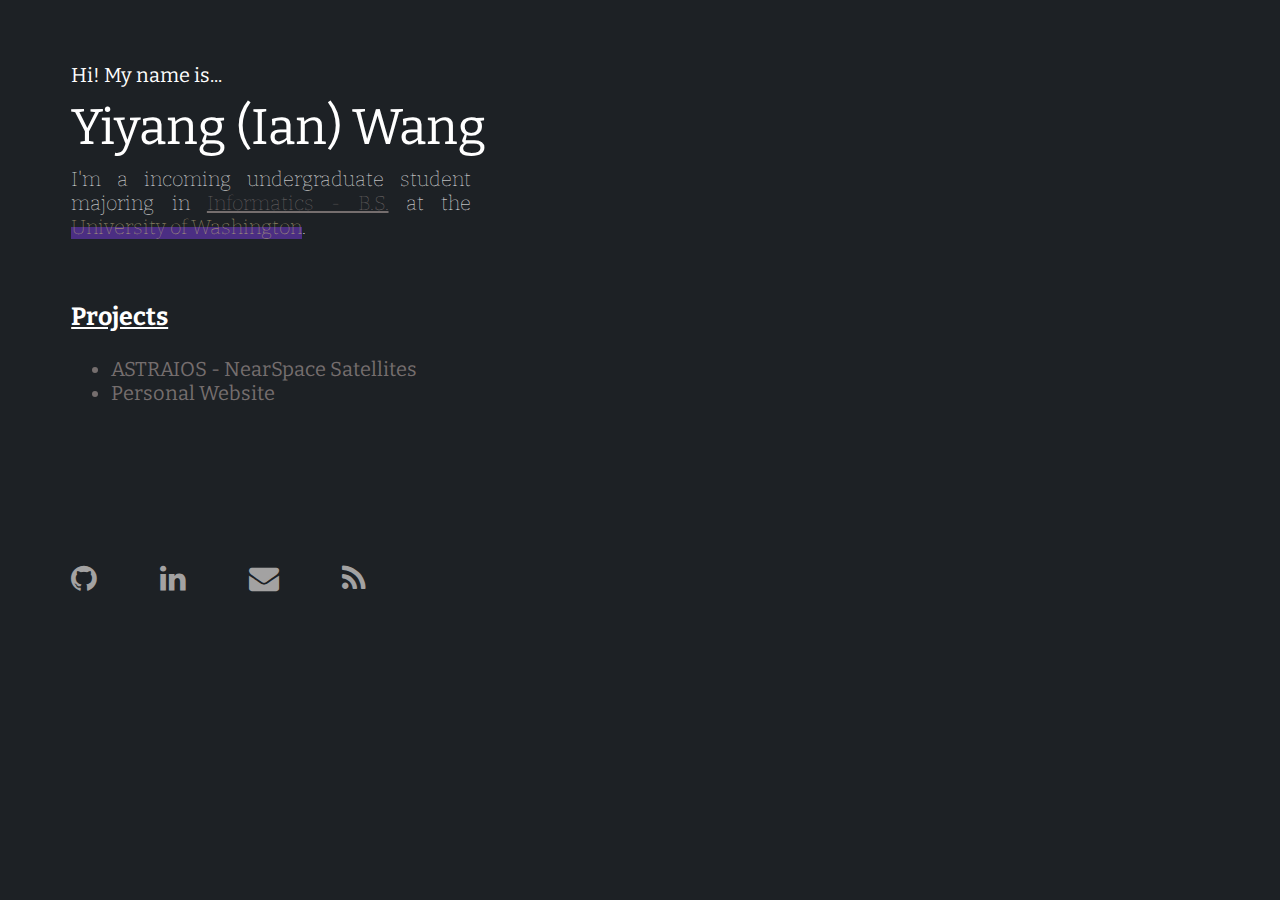
==== index.html @ dc4ae9c6 "scalingmobile" ====
<!DOCTYPE html>
<html>
    <head>
        <!--Title-->
        <title>Yiyang Wang</title>
        <meta charset = "UTF-8">
        <meta name = "description" content = "Yiyang's Personal Website">
        <meta name = "author" content = "Yiyang Wang">
        <meta name = "keywords" content= "YiyangWang, Yiyang Wang, Ian Wang, Ian, Yiyang, iwangy">
        <!--Style Setup-->
        <!-- <meta name="viewport" content="width=device-width, initial-scale=1.0"> -->
        <meta name="viewport" content="width=device-width, initial-scale = 0.86, maximum-scale=3.0, minimum-scale=0.86">
        <!-- <meta name=“viewport” content=“width=device-width; initial-scale = 1.0; maximum-scale=1.0; user-scalable=no” /> -->
        <link rel="stylesheet" type="text/css" href="main.css">
        <link rel="stylesheet" href="https://fonts.googleapis.com/css?family=Bitter">
        <link rel="stylesheet" href="https://cdnjs.cloudflare.com/ajax/libs/font-awesome/4.7.0/css/font-awesome.min.css">
        
    </head>
    <body>
        <div class = "intro">
            <div class= "intro-greeting">
                Hi! My name is...
            </div>
            <div class = "intro-name">
                <strong>Yiyang (Ian) Wang</strong>
            </div>
            <div class = "intro-desc">
                I'm a incoming undergraduate student majoring in <a class="informatics" href ="https://ischool.uw.edu/programs/informatics">Informatics - B.S.</a> at the <span class = 'uw' style = 'color:#b7a57a'> University of Washington</span>.
            </div>
        </div>
        <div class ="content">
            <div class = "content-projects">
                <strong><u>Projects</u></strong>
                <ul>
                    <a class = projects href = "https://github.com/iwangy/ASTRAIOS" style= "text-decoration: none"><li>ASTRAIOS - NearSpace Satellites</li></a>
                    <a class = projects href = "https://github.com/iwangy/iwangy.github.io" style= "text-decoration: none"><li>Personal Website</li></a>
                </ul>
            </div>

            <div class = "content-social">
                <!--GitHub, Linkedin, Email-->
                <a class = social href = "http://github.com/iwangy"><i class = "fa fa-github" style="font-size:30px; color:rgb(163, 162, 162)"></i></a>
                <a class = social href = "https://www.linkedin.com/in/yiyangiwang/"><i class = "fa fa-linkedin" style = "font-size:30px;color:rgb(163, 162, 162)" ></i></a>
                <a class = social href = "mailto:ianuw@uw.edu"><i class = "fa fa-envelope" style = "font-size:30px; color:rgb(163, 162, 162)"></i></a>
                <a class = social href = "http://iwangy.github.io"><i class = "fa fa-rss" style = "font-size:30px; color: rgb(163, 162, 162)"></i></div></a>
                
            </div>
            
        </div>
        


        

    </body>

</html>
---- main.css ----
body{
    overflow: auto;
    text-align:justify;
    background-color:#1D2125;
    font-family: 'Bitter', sans-serif;
    -webkit-animation: fadein 2s; /* Safari, Chrome and Opera > 12.1 */
       -moz-animation: fadein 2s; /* Firefox < 16 */
        -ms-animation: fadein 2s; /* Internet Explorer */
         -o-animation: fadein 2s; /* Opera < 12.1 */
            animation: fadein 2s;

}
@keyframes fadein {
    from { opacity: 0; }
    to   { opacity: 1; }
}

/* Firefox < 16 */
@-moz-keyframes fadein {
    from { opacity: 0; }
    to   { opacity: 1; }
}

/* Safari, Chrome and Opera > 12.1 */
@-webkit-keyframes fadein {
    from { opacity: 0; }
    to   { opacity: 1; }
}

/* Internet Explorer */
@-ms-keyframes fadein {
    from { opacity: 0; }
    to   { opacity: 1; }
}

/* Opera < 12.1 */
@-o-keyframes fadein {
    from { opacity: 0; }
    to   { opacity: 1; }
}

.uw{
       
    background: -webkit-linear-gradient(#00000000 50%,#4b2e83 50%);
    
    /*-webkit-background-clip:text;*/
    /*-webkit-text-fill-color: transparent;*/
}

a:link, a:visited{
    color:rgb(117, 110, 110);
}

a:hover, a:active{
    color: #b7a57a;
    text-decoration:none;
}


i{
    display: inline-block;
    padding-right:5%;
}

.intro{
    width:500px;
    margin-top:5%;
    margin-left:5%;
    color:#FFF;
}

.intro-greeting{
    width:200px;
    font-size: 20px;
    padding-bottom:2%;
}

.intro-name{
    width:450px;
    font-size:50px;
    font-weight:300;  
    padding-bottom:2%;  
}

.intro-desc{
    /* overflow-wrap:break-word; */
    width:400px;
    font-size:20px;
    font-weight:50;
}

.content{
    margin-left:5%;
    margin-top:4%;   
}

.content-projects{
    padding-top:0.5em;
    padding-bottom:0.5em;
    color:#FFF;
    font-size:25px;

}
a.projects{
    font-size:20px;
    margin:0;
    padding:0;
}
.content-social{
    margin-top:10%;
}
.social{
    display:inline;
    margin-right:0px;
}

.fa-github:hover{
    color:#b7a57a !important;
}

.fa-linkedin:hover{
    color:#b7a57a !important;
}

.fa-envelope:hover{
    color:#b7a57a !important;
}

.fa-rss:hover{
    color:#b7a57a !important;
}
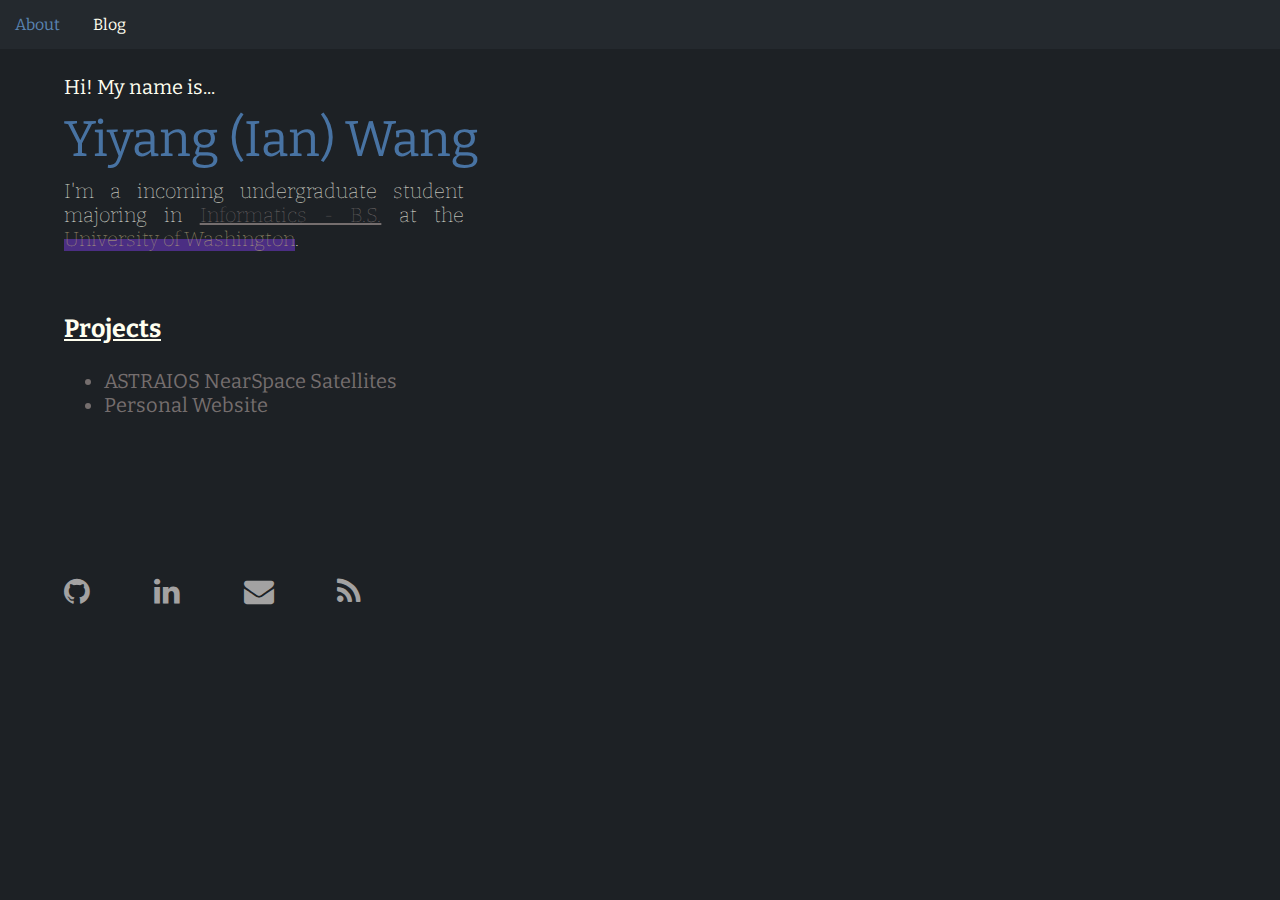
==== commit e800315e: "added blog page & stylistic changes" ====
--- a/index.html
+++ b/index.html
@@ -17,12 +17,18 @@
         
     </head>
     <body>
+        <div class = "nav">
+            <ul>
+                <li><a href ="yiyangwang.me" style="color:#5A84B3">About</a></li>
+                <li><a href ="#">Blog</a></li>
+            </ul>
+        </div> 
         <div class = "intro">
             <div class= "intro-greeting">
                 Hi! My name is...
             </div>
             <div class = "intro-name">
-                <strong>Yiyang (Ian) Wang</strong>
+                <strong id = "name">Yiyang (Ian) Wang</strong>
             </div>
             <div class = "intro-desc">
                 I'm a incoming undergraduate student majoring in <a class="informatics" href ="https://ischool.uw.edu/programs/informatics">Informatics - B.S.</a> at the <span class = 'uw' style = 'color:#b7a57a'> University of Washington</span>.
@@ -32,7 +38,7 @@
             <div class = "content-projects">
                 <strong><u>Projects</u></strong>
                 <ul>
-                    <a class = projects href = "https://github.com/iwangy/ASTRAIOS" style= "text-decoration: none"><li>ASTRAIOS - NearSpace Satellites</li></a>
+                    <a class = projects href = "https://github.com/iwangy/ASTRAIOS" style= "text-decoration: none"><li>ASTRAIOS NearSpace Satellites</li></a>
                     <a class = projects href = "https://github.com/iwangy/iwangy.github.io" style= "text-decoration: none"><li>Personal Website</li></a>
                 </ul>
             </div>
--- a/main.css
+++ b/main.css
@@ -1,5 +1,6 @@
 body{
-    overflow: auto;
+    margin:0px;
+    overflow: hidden;
     text-align:justify;
     background-color:#1D2125;
     font-family: 'Bitter', sans-serif;
@@ -10,6 +11,7 @@
             animation: fadein 2s;
 
 }
+
 @keyframes fadein {
     from { opacity: 0; }
     to   { opacity: 1; }
@@ -39,12 +41,14 @@
     to   { opacity: 1; }
 }
 
-.uw{
-       
+.uw{ 
     background: -webkit-linear-gradient(#00000000 50%,#4b2e83 50%);
-    
     /*-webkit-background-clip:text;*/
     /*-webkit-text-fill-color: transparent;*/
+}
+
+#name{
+    color:rgb(72, 115, 163);
 }
 
 a:link, a:visited{
@@ -52,10 +56,9 @@
 }
 
 a:hover, a:active{
-    color: #b7a57a;
+    color:#5A84B3;
     text-decoration:none;
 }
-
 
 i{
     display: inline-block;
@@ -64,19 +67,19 @@
 
 .intro{
     width:500px;
-    margin-top:5%;
+    margin-top:2%;
     margin-left:5%;
-    color:#FFF;
+    color:#fffff0;
 }
 
 .intro-greeting{
-    width:200px;
+    width:275px;
     font-size: 20px;
     padding-bottom:2%;
 }
 
 .intro-name{
-    width:450px;
+    width:460px;
     font-size:50px;
     font-weight:300;  
     padding-bottom:2%;  
@@ -95,38 +98,71 @@
 }
 
 .content-projects{
+    display:inline-block;
     padding-top:0.5em;
     padding-bottom:0.5em;
-    color:#FFF;
+    color:#fffff0;
     font-size:25px;
+}
 
-}
 a.projects{
     font-size:20px;
     margin:0;
     padding:0;
 }
+
 .content-social{
     margin-top:10%;
 }
+
 .social{
     display:inline;
     margin-right:0px;
 }
 
-.fa-github:hover{
-    color:#b7a57a !important;
+.fa:hover{
+    color:#5A84B3 !important;
+}
+.nav{
+    margin:0px;
+}
+.nav li{
+    display:inline-block;
+}
+.nav ul{
+    list-style-type: none;
+    margin:0;
+    padding: 10px 0px;
+    overflow: hidden;
+    background-color: #24292E;
 }
 
-.fa-linkedin:hover{
-    color:#b7a57a !important;
+.nav li a{
+    display:block;
+    color:#fffff0;
+    text-align:center;
+    padding:5px 15px;
+    text-decoration: none;
+    transition: all 0.3s ease 0s;
 }
 
-.fa-envelope:hover{
-    color:#b7a57a !important;
+.nav li a:hover{
+    color:#5A84B3;
 }
 
-.fa-rss:hover{
-    color:#b7a57a !important;
+.blog{
+    margin-left:5%
+}
+#blogtitle{
+    color: #5A84B3;
+    font-size: 50px;
+    margin-bottom:10px;
+}
+#blogdesc{
+    color:#fffff0;
 }
 
+.blog-content{
+    margin-top:10%;
+    color:#a9a9a9;
+}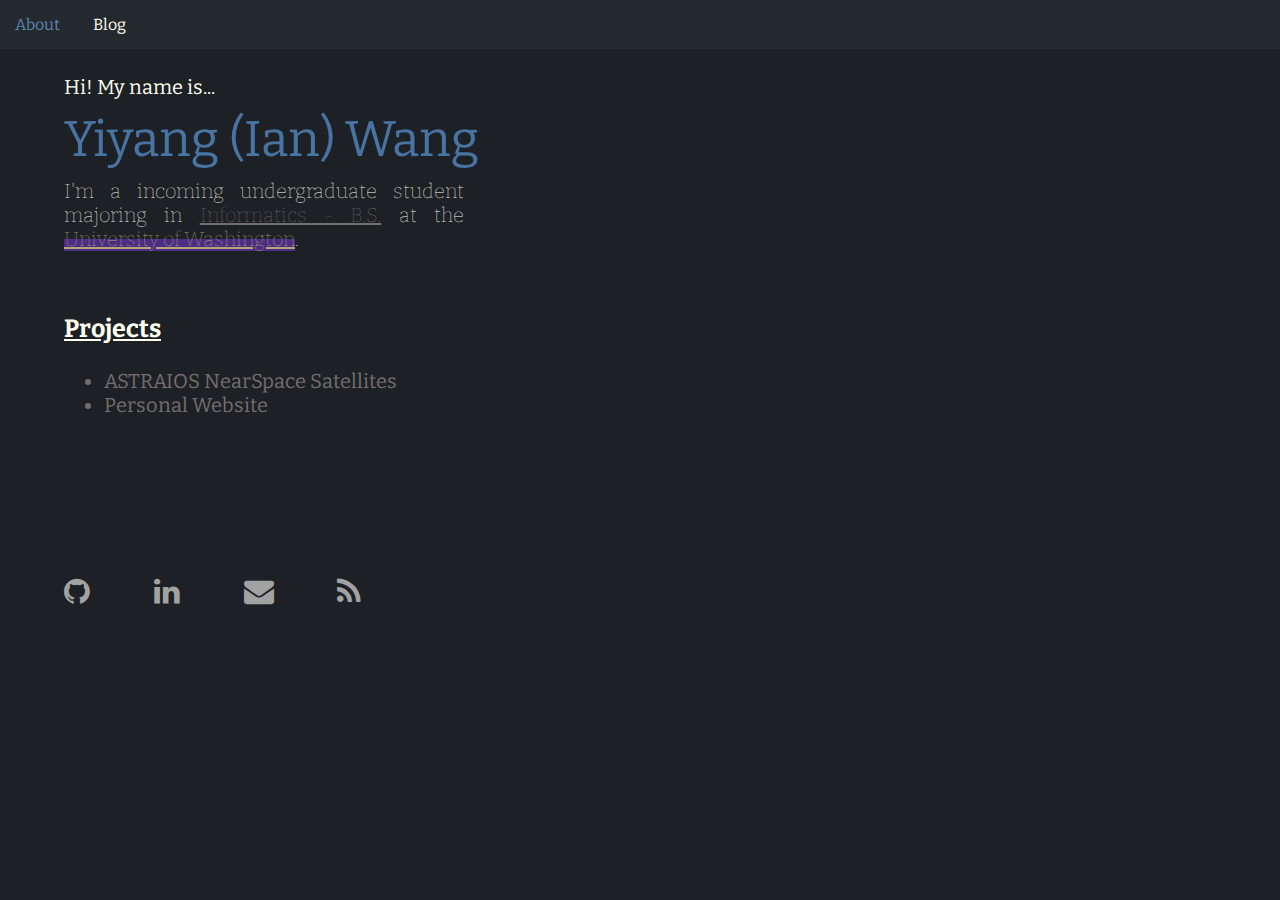
==== commit 659ade76: "link fixes" ====
--- a/index.html
+++ b/index.html
@@ -14,13 +14,23 @@
         <link rel="stylesheet" type="text/css" href="main.css">
         <link rel="stylesheet" href="https://fonts.googleapis.com/css?family=Bitter">
         <link rel="stylesheet" href="https://cdnjs.cloudflare.com/ajax/libs/font-awesome/4.7.0/css/font-awesome.min.css">
-        
+        <!-- Global site tag (gtag.js) - Google Analytics -->
+        <script async src="https://www.googletagmanager.com/gtag/js?id=UA-170095212-1"></script>
+        <script>
+        window.dataLayer = window.dataLayer || [];
+        function gtag(){dataLayer.push(arguments);}
+        gtag('js', new Date());
+
+        gtag('config', 'UA-170095212-1');
+        </script>
+      
+        <script src="pageload.js"></script> 
     </head>
     <body>
         <div class = "nav">
             <ul>
-                <li><a href ="yiyangwang.me" style="color:#5A84B3">About</a></li>
-                <li><a href ="#">Blog</a></li>
+                <li><a href ="index.html" style="color:#5A84B3">About</a></li>
+                <li><a href ="blog.html">Blog</a></li>
             </ul>
         </div> 
         <div class = "intro">
@@ -31,7 +41,7 @@
                 <strong id = "name">Yiyang (Ian) Wang</strong>
             </div>
             <div class = "intro-desc">
-                I'm a incoming undergraduate student majoring in <a class="informatics" href ="https://ischool.uw.edu/programs/informatics">Informatics - B.S.</a> at the <span class = 'uw' style = 'color:#b7a57a'> University of Washington</span>.
+                I'm a incoming undergraduate student majoring in <a class="informatics" href ="https://ischool.uw.edu/programs/informatics">Informatics - B.S.</a> at the <a class = 'uw' style = 'color:#b7a57a' href = "https://www.washington.edu/"> University of Washington</a>.
             </div>
         </div>
         <div class ="content">
@@ -48,7 +58,7 @@
                 <a class = social href = "http://github.com/iwangy"><i class = "fa fa-github" style="font-size:30px; color:rgb(163, 162, 162)"></i></a>
                 <a class = social href = "https://www.linkedin.com/in/yiyangiwang/"><i class = "fa fa-linkedin" style = "font-size:30px;color:rgb(163, 162, 162)" ></i></a>
                 <a class = social href = "mailto:ianuw@uw.edu"><i class = "fa fa-envelope" style = "font-size:30px; color:rgb(163, 162, 162)"></i></a>
-                <a class = social href = "http://iwangy.github.io"><i class = "fa fa-rss" style = "font-size:30px; color: rgb(163, 162, 162)"></i></div></a>
+                <a class = social href = "blog.html"><i class = "fa fa-rss" style = "font-size:30px; color: rgb(163, 162, 162)"></i></div></a>
                 
             </div>
             
--- a/main.css
+++ b/main.css
@@ -1,6 +1,6 @@
 body{
     margin:0px;
-    overflow: hidden;
+    overflow: auto;
     text-align:justify;
     background-color:#1D2125;
     font-family: 'Bitter', sans-serif;
@@ -163,6 +163,16 @@
 }
 
 .blog-content{
-    margin-top:10%;
+    width:650px;
+    margin-top:6%;
     color:#a9a9a9;
+}
+
+.blog-content p{
+    overflow:auto;
+    font-size:13px;
+}
+
+.blog-content h1{
+    color:rgb(61, 89, 121);
 }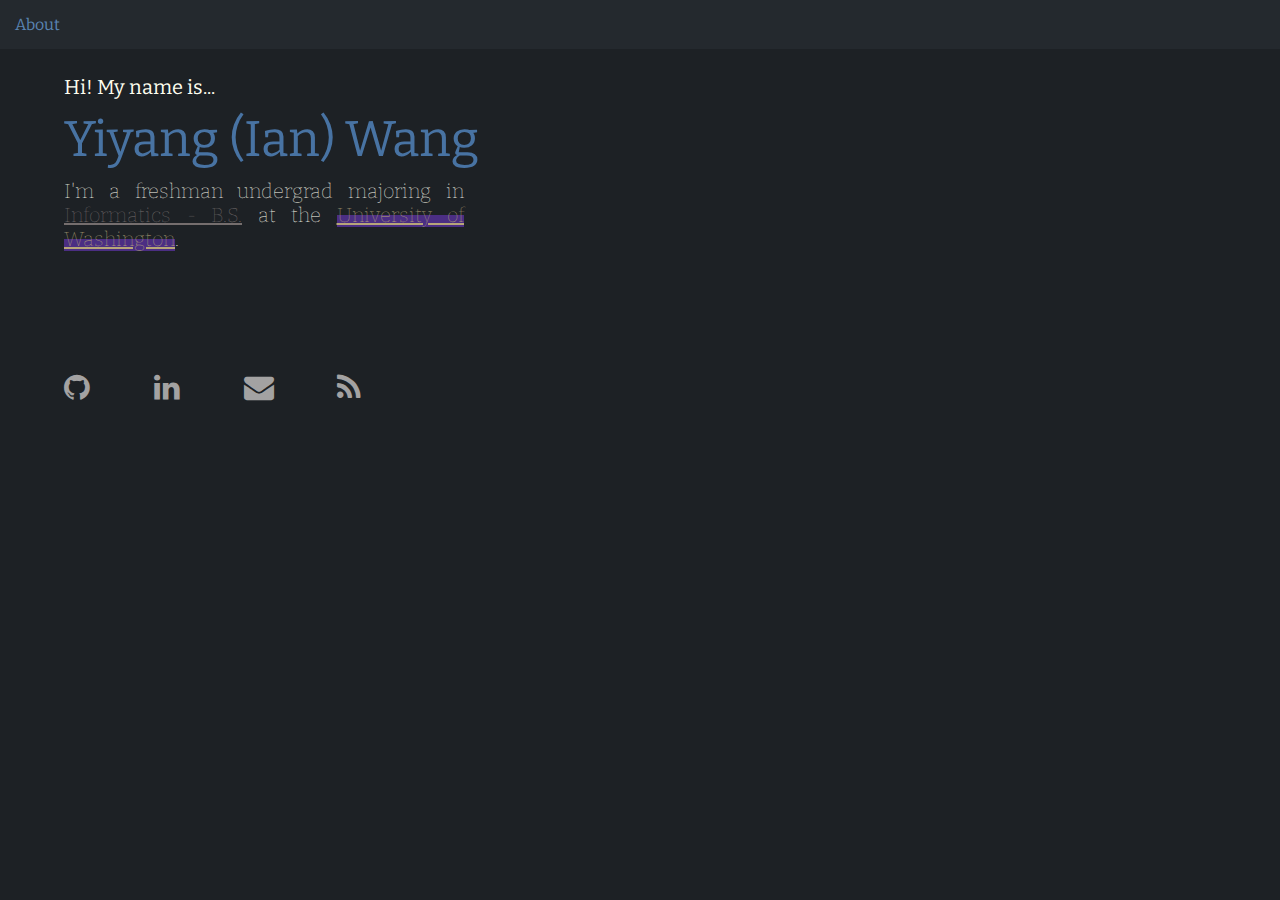
==== commit b96a6d38: "remove blog, update desc" ====
--- a/index.html
+++ b/index.html
@@ -30,7 +30,7 @@
         <div class = "nav">
             <ul>
                 <li><a href ="index.html" style="color:#5A84B3">About</a></li>
-                <li><a href ="blog.html">Blog</a></li>
+                <!-- <li><a href ="blog.html">Blog</a></li> -->
             </ul>
         </div> 
         <div class = "intro">
@@ -41,7 +41,7 @@
                 <strong id = "name">Yiyang (Ian) Wang</strong>
             </div>
             <div class = "intro-desc">
-                I'm a incoming undergraduate student majoring in <a class="informatics" href ="https://ischool.uw.edu/programs/informatics">Informatics - B.S.</a> at the <a class = 'uw' style = 'color:#b7a57a' href = "https://www.washington.edu/"> University of Washington</a>.
+                I'm a freshman undergrad majoring in <a class="informatics" href ="https://ischool.uw.edu/programs/informatics">Informatics - B.S.</a> at the <a class = 'uw' style = 'color:#b7a57a' href = "https://www.washington.edu/"> University of Washington</a>.
             </div>
         </div>
         <div class ="content">
--- a/main.css
+++ b/main.css
@@ -175,4 +175,8 @@
 
 .blog-content h1{
     color:rgb(61, 89, 121);
+}
+
+.content-projects {
+    display: none;
 }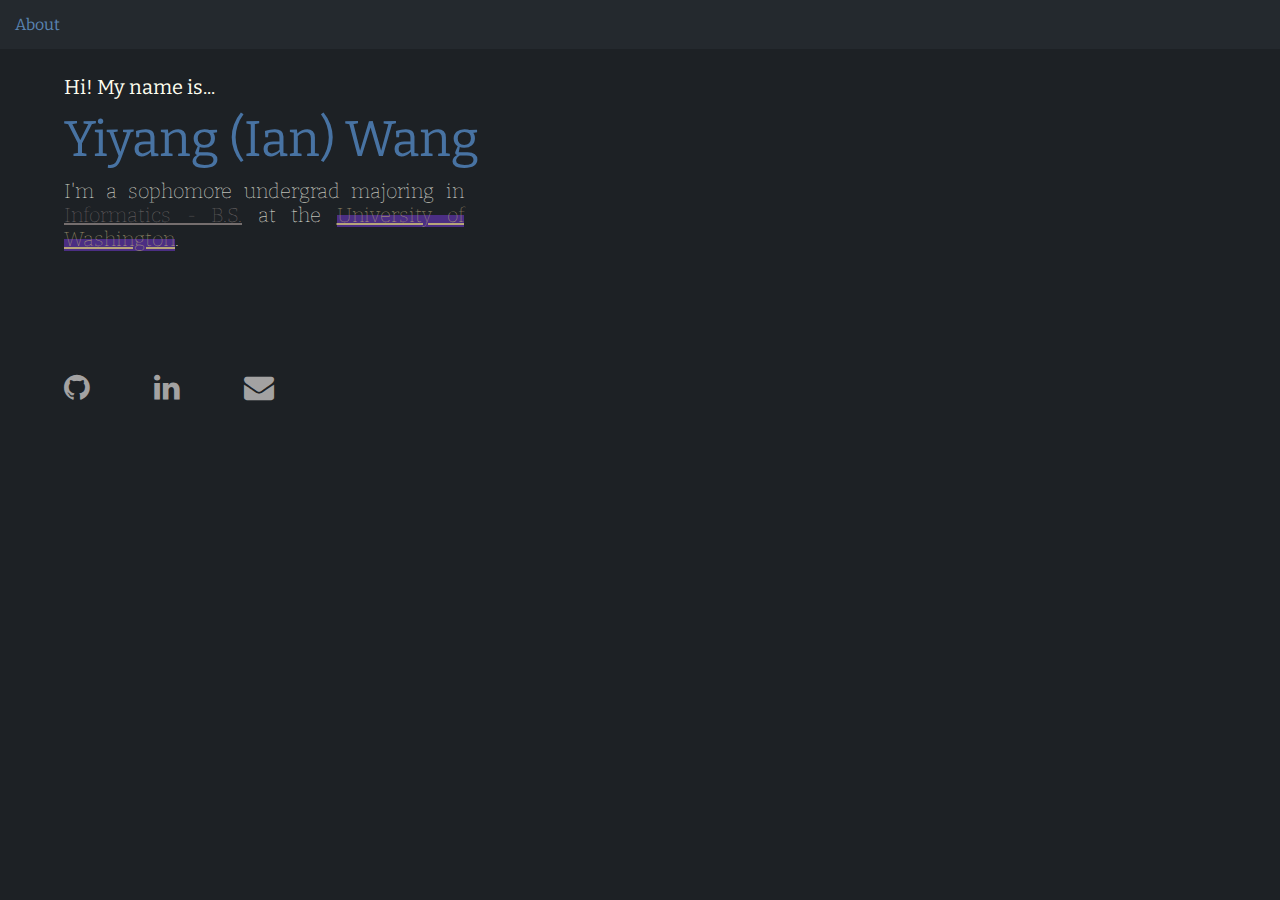
==== commit 94ebf4f4: "removed page" ====
--- a/index.html
+++ b/index.html
@@ -41,7 +41,7 @@
                 <strong id = "name">Yiyang (Ian) Wang</strong>
             </div>
             <div class = "intro-desc">
-                I'm a freshman undergrad majoring in <a class="informatics" href ="https://ischool.uw.edu/programs/informatics">Informatics - B.S.</a> at the <a class = 'uw' style = 'color:#b7a57a' href = "https://www.washington.edu/"> University of Washington</a>.
+                I'm a sophomore undergrad majoring in <a class="informatics" href ="https://ischool.uw.edu/programs/informatics">Informatics - B.S.</a> at the <a class = 'uw' style = 'color:#b7a57a' href = "https://www.washington.edu/"> University of Washington</a>.
             </div>
         </div>
         <div class ="content">
@@ -58,7 +58,7 @@
                 <a class = social href = "http://github.com/iwangy"><i class = "fa fa-github" style="font-size:30px; color:rgb(163, 162, 162)"></i></a>
                 <a class = social href = "https://www.linkedin.com/in/yiyangiwang/"><i class = "fa fa-linkedin" style = "font-size:30px;color:rgb(163, 162, 162)" ></i></a>
                 <a class = social href = "mailto:ianuw@uw.edu"><i class = "fa fa-envelope" style = "font-size:30px; color:rgb(163, 162, 162)"></i></a>
-                <a class = social href = "blog.html"><i class = "fa fa-rss" style = "font-size:30px; color: rgb(163, 162, 162)"></i></div></a>
+                <!-- <a class = social href = "blog.html"><i class = "fa fa-rss" style = "font-size:30px; color: rgb(163, 162, 162)"></i></div></a> -->
                 
             </div>
             
